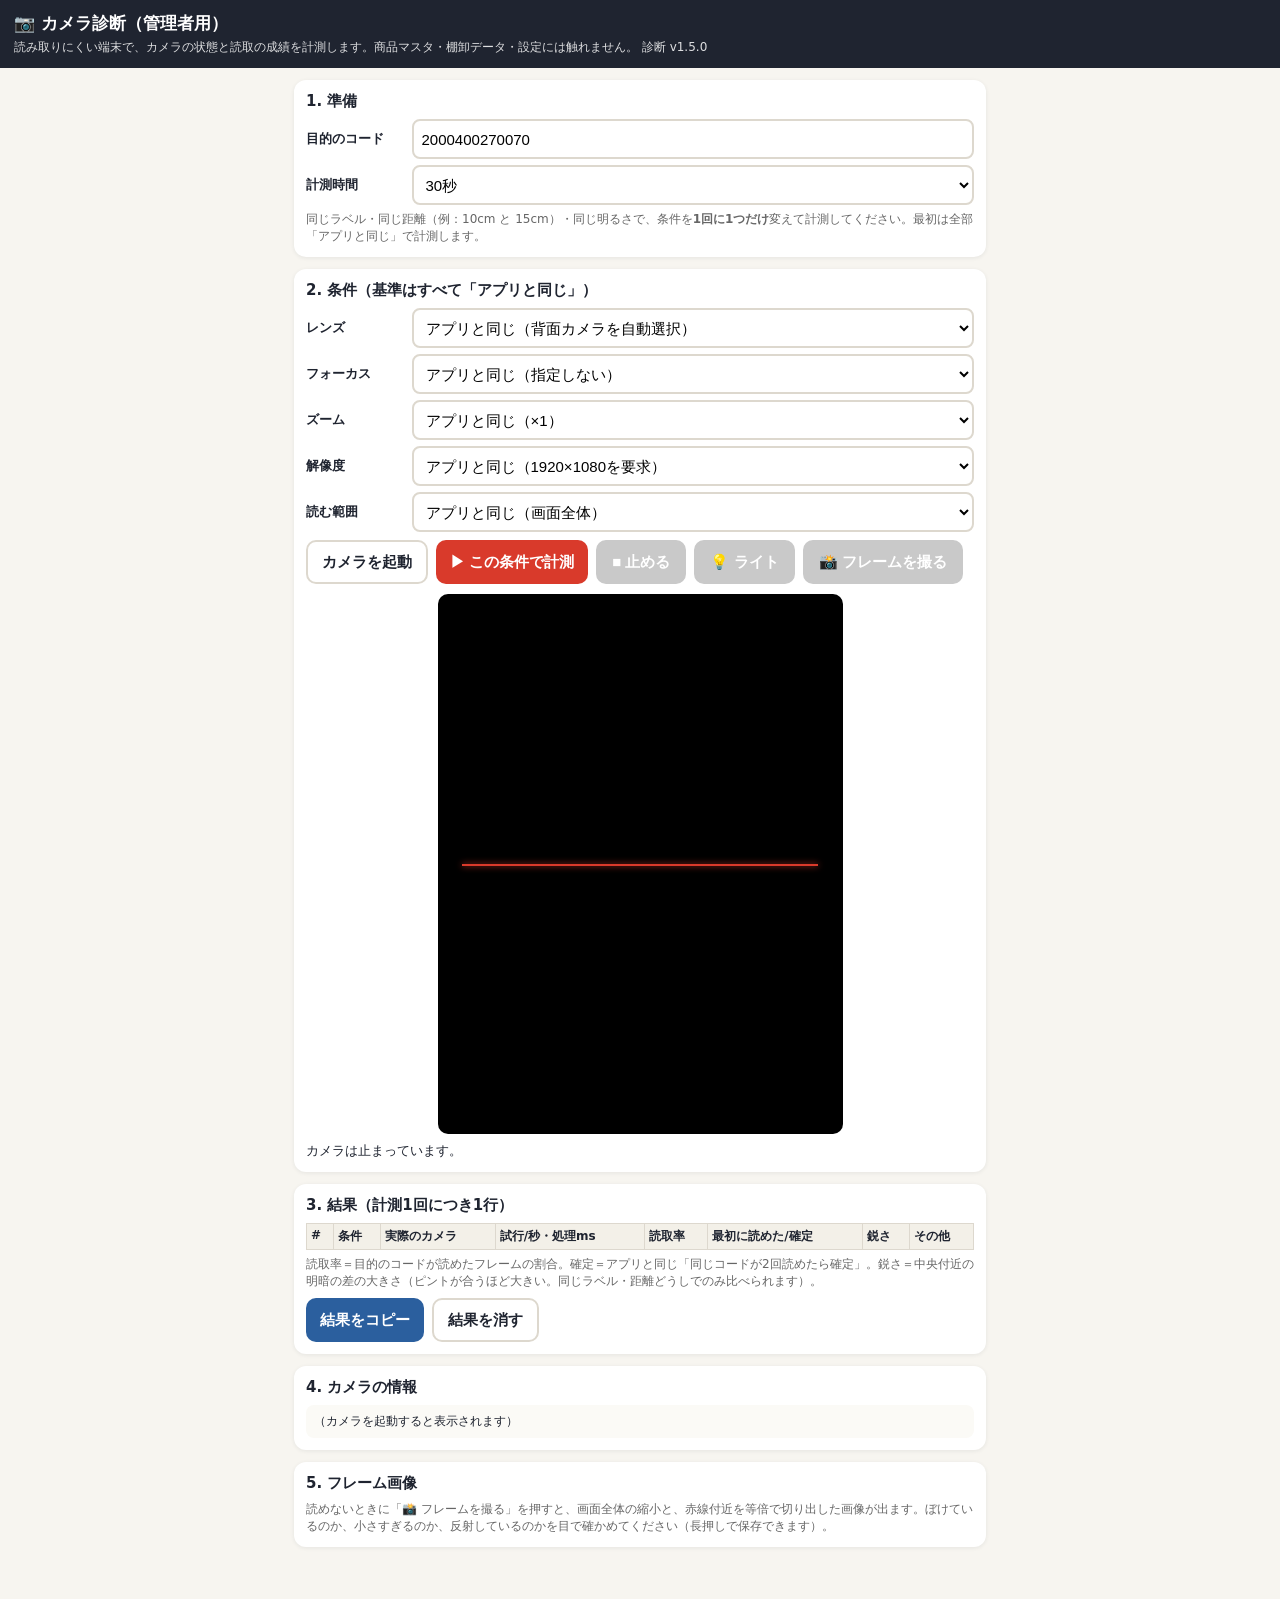
==== diag.html @ 8582d18a "v1.5.0: 同期の自動再試行・エラーの記録、カメラ診断ページ、販売価格の表示 2026年10月の棚卸で出た不具合2件と機能追加1件。README設計判断#24〜#28、 不具合ログ#4・#5、運用" ====
<!DOCTYPE html>
<html lang="ja">
<head>
<meta charset="UTF-8">
<meta name="viewport" content="width=device-width, initial-scale=1, viewport-fit=cover">
<meta name="robots" content="noindex">
<title>カメラ診断（管理者用）｜画箋堂 棚卸</title>
<!--
  カメラ診断ページ(管理者用 — README設計判断#27 / 不具合ログ#5)。
  アプリ本体とは別ファイル。画面からはリンクしない。商品マスタ・棚卸データ・設定には一切触れない。
  デコード手順は js/scanner.js と同じ。scanner.js を変えたら js/diag.js の「現行と同じ」も合わせること。
-->
<style>
  :root{ --sumi:#1F2430; --kinari:#F7F5F0; --shu:#D93A2B; --ai:#2B5F9E; --wakaba:#2E8B57; --yamabuki:#E8A020; --line:#DDD8CE; }
  *{ box-sizing:border-box; }
  body{ margin:0; font-family:"Hiragino Sans","Noto Sans JP",system-ui,sans-serif; background:var(--kinari); color:var(--sumi); font-size:15px; }
  header{ background:var(--sumi); color:#fff; padding:12px 14px; }
  header h1{ margin:0; font-size:17px; }
  header p{ margin:4px 0 0; font-size:12px; opacity:.85; }
  main{ padding:12px 14px 40px; max-width:720px; margin:0 auto; }
  section{ background:#fff; border-radius:12px; padding:12px; margin-bottom:12px; box-shadow:0 1px 4px rgba(31,36,48,.08); }
  h2{ font-size:15px; margin:0 0 8px; }
  label.row{ display:flex; align-items:center; gap:8px; margin:6px 0; }
  label.row > span{ flex:0 0 7.5em; font-weight:700; font-size:13px; }
  select, input[type=text]{ flex:1; min-height:40px; font-size:15px; border:2px solid var(--line); border-radius:8px; padding:4px 8px; background:#fff; }
  .btns{ display:flex; flex-wrap:wrap; gap:8px; margin-top:8px; }
  button{ min-height:44px; padding:0 14px; border:none; border-radius:10px; font-size:15px; font-weight:700; cursor:pointer; background:var(--ai); color:#fff; }
  button.ghost{ background:#fff; color:var(--sumi); border:2px solid var(--line); }
  button.go{ background:var(--shu); }
  button:disabled{ background:#C9C9C9; color:#fff; border-color:#C9C9C9; }
  .note{ font-size:12px; color:#666; margin:6px 0 0; }
  .warn{ color:#B26A00; font-weight:700; }
  .err{ color:#C0392B; font-weight:700; }
  .viewport{ position:relative; background:#000; border-radius:10px; overflow:hidden; aspect-ratio:3/4; max-height:60vh; margin:0 auto; }
  .viewport video{ width:100%; height:100%; object-fit:cover; display:block; }
  .viewport .line{ position:absolute; left:6%; right:6%; top:50%; height:2px; background:var(--shu); box-shadow:0 0 6px var(--shu); }
  .viewport .roi{ position:absolute; left:0; right:0; top:35%; height:30%; border:2px dashed var(--yamabuki); display:none; }
  .viewport.roi-on .roi{ display:block; }
  #live{ font-family:ui-monospace,Menlo,Consolas,monospace; font-size:13px; white-space:pre-wrap; margin:8px 0 0; }
  pre{ font-family:ui-monospace,Menlo,Consolas,monospace; font-size:12px; white-space:pre-wrap; word-break:break-all; background:#FBFAF6; border-radius:8px; padding:8px; margin:6px 0 0; max-height:320px; overflow:auto; }
  table{ border-collapse:collapse; width:100%; font-size:12px; }
  th, td{ border:1px solid var(--line); padding:4px; text-align:left; vertical-align:top; }
  th{ background:#F3F0E8; }
  .shots img{ max-width:100%; border:1px solid var(--line); border-radius:6px; display:block; margin-top:6px; }
  [hidden]{ display:none !important; }
</style>
</head>
<body>
<header>
  <h1>📷 カメラ診断（管理者用）</h1>
  <p>読み取りにくい端末で、カメラの状態と読取の成績を計測します。商品マスタ・棚卸データ・設定には触れません。 診断 v<span id="diag-ver"></span></p>
</header>
<main>

<section>
  <h2>1. 準備</h2>
  <label class="row"><span>目的のコード</span><input id="target" type="text" inputmode="numeric" value="2000400270070"></label>
  <label class="row"><span>計測時間</span>
    <select id="dur"><option value="15">15秒</option><option value="30" selected>30秒</option><option value="60">60秒</option></select></label>
  <p class="note">同じラベル・同じ距離（例：10cm と 15cm）・同じ明るさで、条件を<b>1回に1つだけ</b>変えて計測してください。最初は全部「アプリと同じ」で計測します。</p>
</section>

<section>
  <h2>2. 条件（基準はすべて「アプリと同じ」）</h2>
  <label class="row"><span>レンズ</span><select id="c-lens"><option value="">アプリと同じ（背面カメラを自動選択）</option></select></label>
  <label class="row"><span>フォーカス</span>
    <select id="c-focus"><option value="">アプリと同じ（指定しない）</option><option value="continuous">連続（continuous）</option><option value="single-shot">単発（single-shot）</option></select></label>
  <label class="row"><span>ズーム</span>
    <select id="c-zoom"><option value="">アプリと同じ（×1）</option><option value="1.5">ハードウェア ×1.5</option><option value="2">ハードウェア ×2</option><option value="3">ハードウェア ×3</option></select></label>
  <label class="row"><span>解像度</span>
    <select id="c-res"><option value="1920x1080">アプリと同じ（1920×1080を要求）</option><option value="2560x1440">2560×1440を要求</option><option value="3840x2160">3840×2160を要求</option></select></label>
  <label class="row"><span>読む範囲</span>
    <select id="c-roi"><option value="">アプリと同じ（画面全体）</option><option value="band">中央の帯だけ（高さ30%）</option></select></label>
  <p id="cond-warn" class="note warn" hidden>複数の条件を同時に変えています。どの変更が効いたか分からなくなるので、1つだけにしてください。</p>
  <div class="btns">
    <button id="b-cam" class="ghost">カメラを起動</button>
    <button id="b-run" class="go">▶ この条件で計測</button>
    <button id="b-stop" class="ghost" disabled>■ 止める</button>
    <button id="b-torch" class="ghost" disabled>💡 ライト</button>
    <button id="b-shot" class="ghost" disabled>📸 フレームを撮る</button>
  </div>
  <div class="viewport" id="vp" style="margin-top:10px;">
    <video id="v" playsinline muted></video>
    <div class="line"></div><div class="roi"></div>
  </div>
  <div id="live">カメラは止まっています。</div>
</section>

<section>
  <h2>3. 結果（計測1回につき1行）</h2>
  <div style="overflow-x:auto"><table id="res"><thead><tr>
    <th>#</th><th>条件</th><th>実際のカメラ</th><th>試行/秒・処理ms</th><th>読取率</th><th>最初に読めた/確定</th><th>鋭さ</th><th>その他</th>
  </tr></thead><tbody></tbody></table></div>
  <p class="note">読取率＝目的のコードが読めたフレームの割合。確定＝アプリと同じ「同じコードが2回読めたら確定」。鋭さ＝中央付近の明暗の差の大きさ（ピントが合うほど大きい。同じラベル・距離どうしでのみ比べられます）。</p>
  <div class="btns">
    <button id="b-copy">結果をコピー</button>
    <button id="b-clear" class="ghost">結果を消す</button>
  </div>
</section>

<section>
  <h2>4. カメラの情報</h2>
  <pre id="info">（カメラを起動すると表示されます）</pre>
</section>

<section class="shots">
  <h2>5. フレーム画像</h2>
  <p class="note">読めないときに「📸 フレームを撮る」を押すと、画面全体の縮小と、赤線付近を等倍で切り出した画像が出ます。ぼけているのか、小さすぎるのか、反射しているのかを目で確かめてください（長押しで保存できます）。</p>
  <div id="shots"></div>
</section>

</main>
<script src="js/zxing.min.js"></script>
<script src="js/diag.js"></script>
</body>
</html>
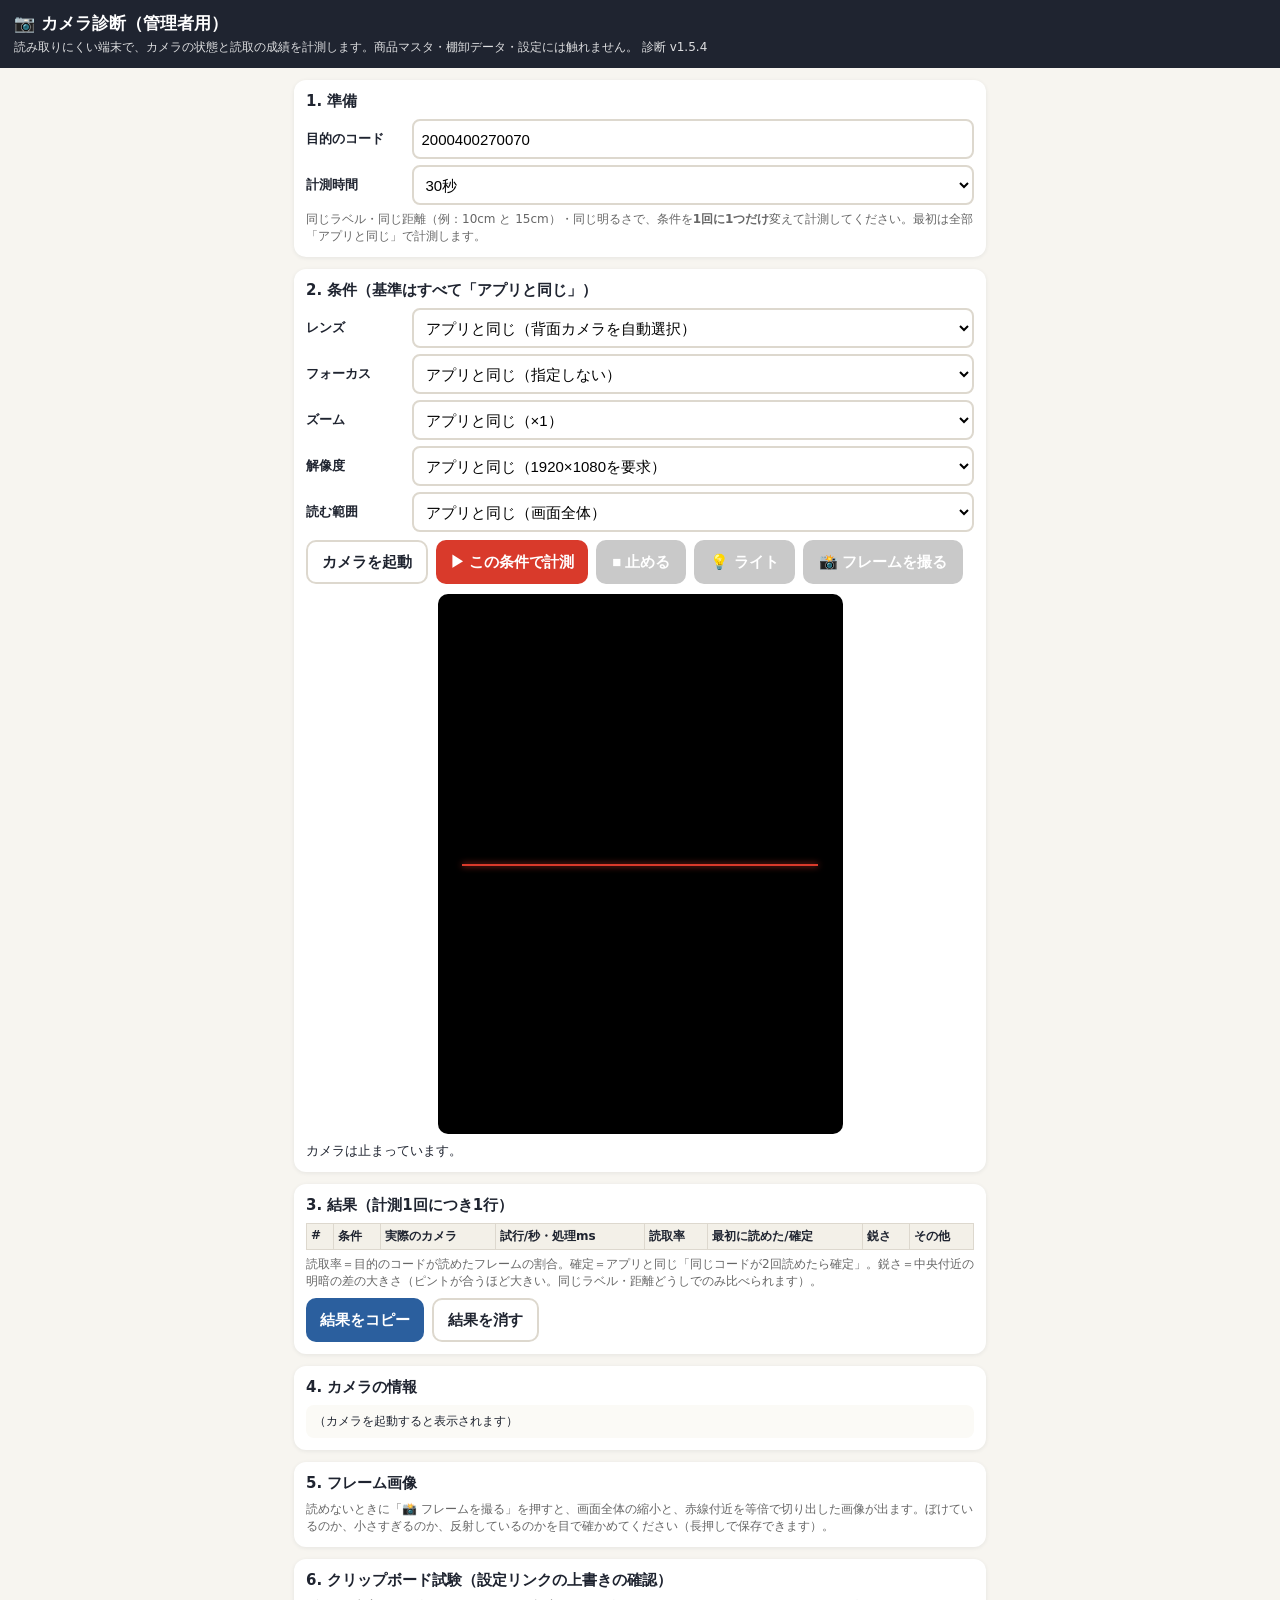
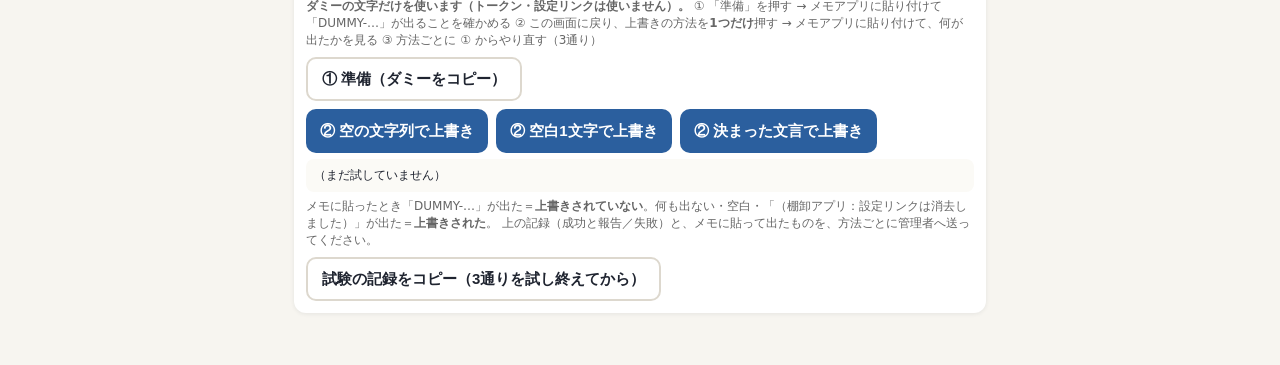
==== commit 39008820: "v1.5.4: 設定リンク適用後のクリップボードを決まった文言で上書きし結果を記録、拒否時の「クリップボードを消す」、クリップボード試験 - 空の文字列で消そうとしてiPhoneで消えなかった(U-5" ====
--- a/diag.html
+++ b/diag.html
@@ -109,6 +109,25 @@
   <div id="shots"></div>
 </section>
 
+<!-- クリップボード試験(README設計判断#34・不具合ログ#8)。ダミーの文字だけを使い、アプリのデータには触れない -->
+<section id="cb">
+  <h2>6. クリップボード試験（設定リンクの上書きの確認）</h2>
+  <p class="note"><b>ダミーの文字だけを使います（トークン・設定リンクは使いません）。</b>
+    ① 「準備」を押す → メモアプリに貼り付けて「DUMMY-…」が出ることを確かめる
+    ② この画面に戻り、上書きの方法を<b>1つだけ</b>押す → メモアプリに貼り付けて、何が出たかを見る
+    ③ 方法ごとに ① からやり直す（3通り）</p>
+  <div class="btns"><button id="cb-prep" class="ghost">① 準備（ダミーをコピー）</button></div>
+  <div class="btns">
+    <button class="cb-try" data-cb="empty">② 空の文字列で上書き</button>
+    <button class="cb-try" data-cb="space">② 空白1文字で上書き</button>
+    <button class="cb-try" data-cb="text">② 決まった文言で上書き</button>
+  </div>
+  <pre id="cb-log">（まだ試していません）</pre>
+  <p class="note">メモに貼ったとき「DUMMY-…」が出た＝<b>上書きされていない</b>。何も出ない・空白・「（棚卸アプリ：設定リンクは消去しました）」が出た＝<b>上書きされた</b>。
+    上の記録（成功と報告／失敗）と、メモに貼って出たものを、方法ごとに管理者へ送ってください。</p>
+  <div class="btns"><button id="cb-copylog" class="ghost">試験の記録をコピー（3通りを試し終えてから）</button></div>
+</section>
+
 </main>
 <script src="js/zxing.min.js"></script>
 <script src="js/diag.js"></script>
